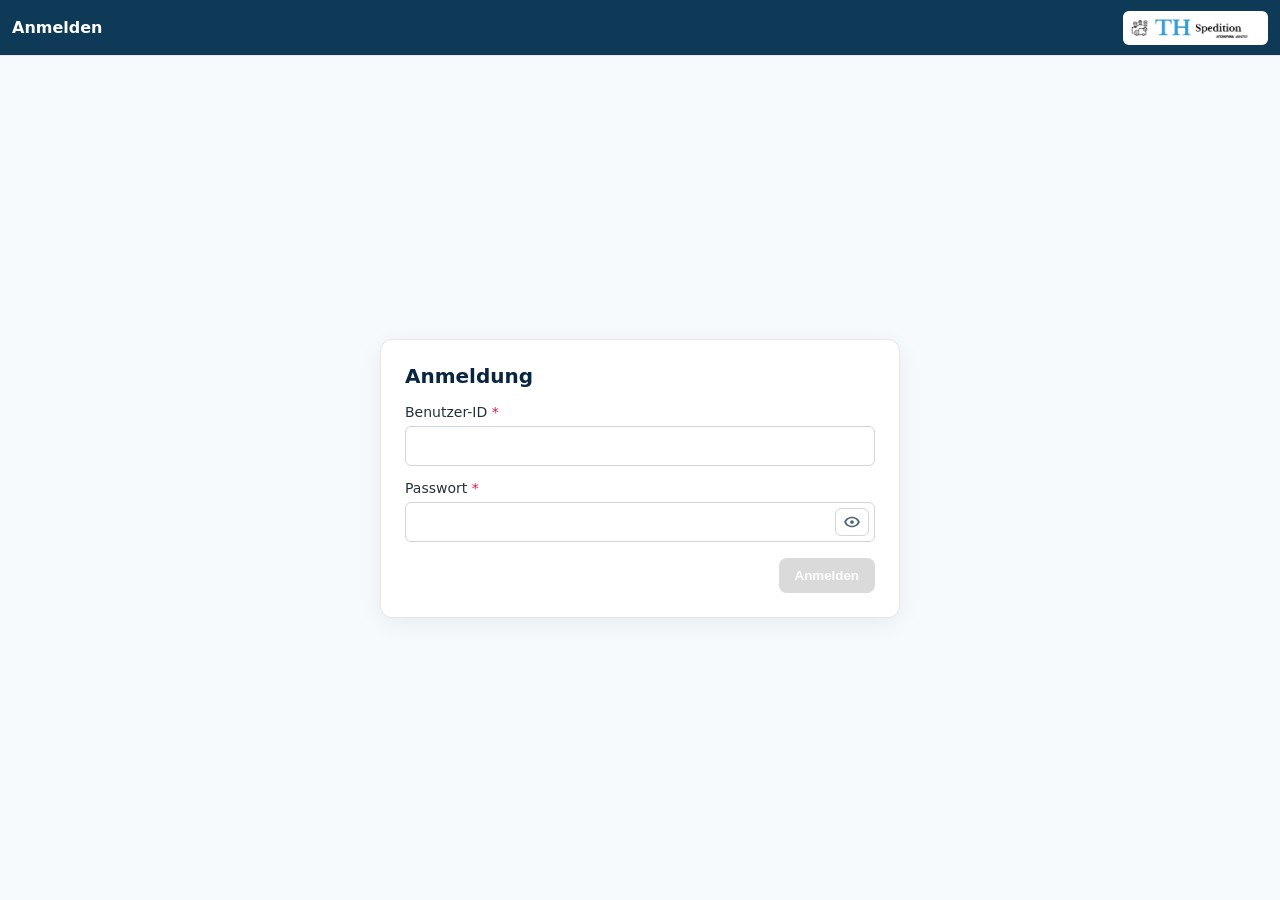
==== frontend/index.html @ f826db67 "first push" ====
<!doctype html>
<html lang="de">

<head>
  <meta charset="utf-8" />
  <meta name="viewport" content="width=device-width, initial-scale=1" />
  <!-- <meta http-equiv="Content-Security-Policy" content="
    default-src 'self';a
    base-uri 'self';
    object-src 'none';
    frame-ancestors 'none';
    img-src 'self' data:;
    style-src 'self';
    script-src 'self';
    connect-src 'self' http://localhost:8081"> -->

  <title>TH Spedition – Start</title>

  <!-- API-Basis zuerst definieren -->
  <!-- <script>
    window.API_BASE = window.API_BASE || 'http://localhost:8081';
  </script> -->

  <!-- Redirect-Logik -->
  <script type="module">
    import { isLoggedIn } from './js/auth.js';

    window.addEventListener('DOMContentLoaded', () => {
      const target = isLoggedIn() ? 'start.html' : 'login.html';
      // Nur weiterleiten, wenn wir nicht schon auf der Zielseite sind
      if (!location.pathname.endsWith('/' + target)) {
        location.replace(target);
      }
    });
  </script>

  <!-- Fallback ohne JS -->
  <noscript>
    <meta http-equiv="refresh" content="0;url=login.html">
  </noscript>

  <style>
    /* Optional: mini Loader während der Weiterleitung */
    body {
      margin: 0;
      font-family: system-ui, -apple-system, Segoe UI, Roboto, Ubuntu, 'Helvetica Neue', Arial
    }

    .boot {
      height: 100dvh;
      display: grid;
      place-items: center;
      color: #444
    }
  </style>
</head>

<body>
  <div class="boot">Weiterleiten…</div>
</body>

</html>
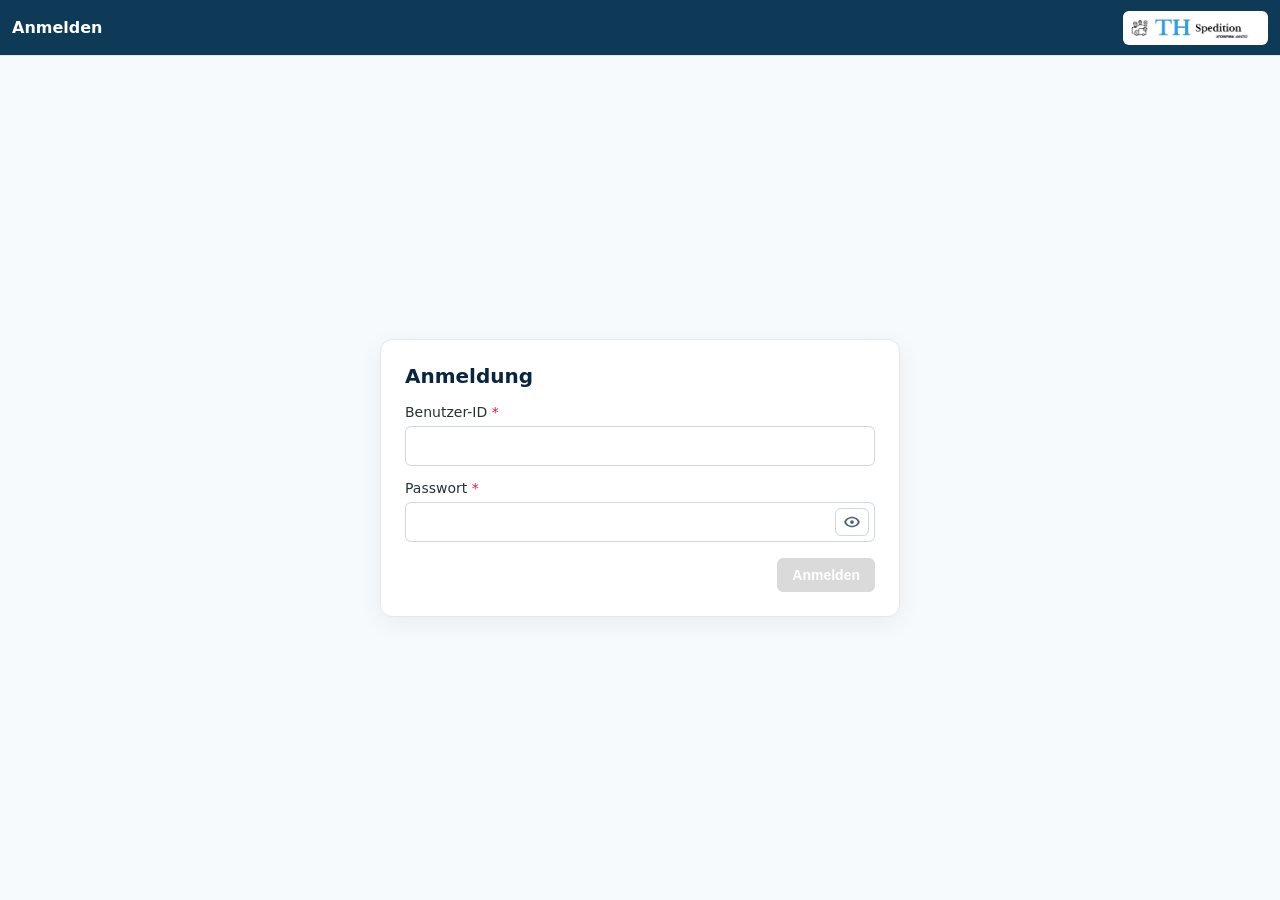
==== commit b1201c91: "10.09 21:57" ====
--- a/frontend/index.html
+++ b/frontend/index.html
@@ -53,10 +53,15 @@
       color: #444
     }
   </style>
+  <link rel="stylesheet" href="style/icons.css">
+  <link rel="stylesheet" href="style/unsaved-changes-modal.css">
+  <link rel="stylesheet" href="./style/icons.css">
+  <link rel="stylesheet" href="./style/unsaved-changes-modal.css">
 </head>
 
 <body>
   <div class="boot">Weiterleiten…</div>
+  <script type="module" src="./js/icons.js"></script>
 </body>
 
 </html>
--- a/frontend/style/icons.css
+++ b/frontend/style/icons.css
@@ -0,0 +1,26 @@
+/* Material Symbols – Apache-2.0
+   Tipp: Wenn eure CSP externe Fonts blockiert, diese Datei durch eine self-hosted @font-face ersetzen. */
+@import url('https://fonts.googleapis.com/css2?family=Material+Symbols+Rounded:opsz,wght,FILL,GRAD@20..48,400,0..1,0');
+
+.mi {
+    font-family: 'Material Symbols Rounded';
+    font-weight: normal;
+    font-style: normal;
+    font-size: 24px;
+    line-height: 1;
+    letter-spacing: normal;
+    text-transform: none;
+    display: inline-block;
+    white-space: nowrap;
+    -webkit-font-feature-settings: 'liga';
+    -webkit-font-smoothing: antialiased;
+    font-variation-settings: 'FILL' 0, 'wght' 400, 'GRAD' 0, 'opsz' 24;
+}
+
+.mi--sm {
+    font-size: 20px
+}
+
+.mi--lg {
+    font-size: 28px
+}
--- a/frontend/style/unsaved-changes-modal.css
+++ b/frontend/style/unsaved-changes-modal.css
@@ -0,0 +1,144 @@
+:root {
+    --color-surface: #ffffff;
+    --color-overlay: rgba(0, 0, 0, .56);
+    --color-text: #1f2937;
+    --color-border: #d1d5db;
+    --color-title: #0b74c4;
+    /* blauer Titel wie im Screenshot */
+    --color-info-bg: #f3f4f6;
+    /* graue Info-Box */
+    --color-primary: #0a915a;
+    /* OK-Button grün */
+    --color-primary-contrast: #ffffff;
+    --radius-m: 10px;
+    --space-2: 8px;
+    --space-3: 12px;
+    --space-4: 16px;
+    --space-5: 20px;
+    --space-6: 24px;
+    --shadow-modal: 0 22px 60px rgba(0, 0, 0, .28);
+    --z-modal: 1100;
+}
+
+/* Container & Overlay */
+.ucm-modal[hidden] {
+    display: none !important;
+}
+
+.ucm-modal {
+    position: fixed;
+    inset: 0;
+    z-index: var(--z-modal);
+}
+
+.ucm-modal__overlay {
+    position: absolute;
+    inset: 0;
+    background: var(--color-overlay);
+}
+
+/* Dialog */
+.ucm-modal__dialog {
+    position: relative;
+    margin: 12vh auto 0;
+    width: min(640px, calc(100% - 40px));
+    background: var(--color-surface);
+    color: var(--color-text);
+    border-radius: var(--radius-m);
+    box-shadow: var(--shadow-modal);
+    border: 1px solid rgba(0, 0, 0, .05);
+    display: flex;
+    flex-direction: column;
+}
+
+/* Header, Body, Footer */
+.ucm-modal__header {
+    display: flex;
+    align-items: center;
+    justify-content: space-between;
+    padding: var(--space-5) var(--space-6) var(--space-4);
+}
+
+.ucm-modal__title {
+    margin: 0;
+    font-size: 20px;
+    line-height: 1.3;
+    color: var(--color-title);
+    font-weight: 600;
+}
+
+.ucm-modal__body {
+    padding: 0 var(--space-6) var(--space-5);
+}
+
+.ucm-modal__message {
+    background: var(--color-info-bg);
+    border: 1px solid var(--color-border);
+    border-radius: 6px;
+    padding: var(--space-4);
+    font-size: 14px;
+    line-height: 1.5;
+}
+
+.ucm-modal__message p {
+    margin: 0 0 var(--space-2);
+}
+
+.ucm-modal__message p:last-child {
+    margin-bottom: 0;
+}
+
+.ucm-modal__footer {
+    display: flex;
+    gap: var(--space-3);
+    justify-content: flex-end;
+    padding: var(--space-4) var(--space-6) var(--space-6);
+}
+
+.btn {
+    appearance: none;
+    border: 1px solid transparent;
+    border-radius: 6px;
+    padding: 8px 14px;
+    font-size: 14px;
+    cursor: pointer;
+    line-height: 1.2;
+}
+
+.btn--primary {
+    background: var(--color-primary);
+    color: var(--color-primary-contrast);
+}
+
+.btn--primary:hover {
+    filter: brightness(1.04);
+}
+
+.btn--ghost {
+    background: #fff;
+    border-color: var(--color-border);
+    color: #374151;
+}
+
+.btn--ghost:hover {
+    background: #f9fafb;
+}
+
+.btn--icon {
+    border: none;
+    background: transparent;
+    padding: 6px;
+    line-height: 0;
+    color: #6b7280;
+    border-radius: 6px;
+}
+
+.btn--icon:hover {
+    background: #f3f4f6;
+    color: #111827;
+}
+
+/* Scroll-Lock */
+body.ucm-modal-open {
+    overflow: hidden;
+}
--- a/frontend/style/icons.css
+++ b/frontend/style/icons.css
@@ -0,0 +1,26 @@
+/* Material Symbols – Apache-2.0
+   Tipp: Wenn eure CSP externe Fonts blockiert, diese Datei durch eine self-hosted @font-face ersetzen. */
+@import url('https://fonts.googleapis.com/css2?family=Material+Symbols+Rounded:opsz,wght,FILL,GRAD@20..48,400,0..1,0');
+
+.mi {
+    font-family: 'Material Symbols Rounded';
+    font-weight: normal;
+    font-style: normal;
+    font-size: 24px;
+    line-height: 1;
+    letter-spacing: normal;
+    text-transform: none;
+    display: inline-block;
+    white-space: nowrap;
+    -webkit-font-feature-settings: 'liga';
+    -webkit-font-smoothing: antialiased;
+    font-variation-settings: 'FILL' 0, 'wght' 400, 'GRAD' 0, 'opsz' 24;
+}
+
+.mi--sm {
+    font-size: 20px
+}
+
+.mi--lg {
+    font-size: 28px
+}
--- a/frontend/style/unsaved-changes-modal.css
+++ b/frontend/style/unsaved-changes-modal.css
@@ -0,0 +1,144 @@
+:root {
+    --color-surface: #ffffff;
+    --color-overlay: rgba(0, 0, 0, .56);
+    --color-text: #1f2937;
+    --color-border: #d1d5db;
+    --color-title: #0b74c4;
+    /* blauer Titel wie im Screenshot */
+    --color-info-bg: #f3f4f6;
+    /* graue Info-Box */
+    --color-primary: #0a915a;
+    /* OK-Button grün */
+    --color-primary-contrast: #ffffff;
+    --radius-m: 10px;
+    --space-2: 8px;
+    --space-3: 12px;
+    --space-4: 16px;
+    --space-5: 20px;
+    --space-6: 24px;
+    --shadow-modal: 0 22px 60px rgba(0, 0, 0, .28);
+    --z-modal: 1100;
+}
+
+/* Container & Overlay */
+.ucm-modal[hidden] {
+    display: none !important;
+}
+
+.ucm-modal {
+    position: fixed;
+    inset: 0;
+    z-index: var(--z-modal);
+}
+
+.ucm-modal__overlay {
+    position: absolute;
+    inset: 0;
+    background: var(--color-overlay);
+}
+
+/* Dialog */
+.ucm-modal__dialog {
+    position: relative;
+    margin: 12vh auto 0;
+    width: min(640px, calc(100% - 40px));
+    background: var(--color-surface);
+    color: var(--color-text);
+    border-radius: var(--radius-m);
+    box-shadow: var(--shadow-modal);
+    border: 1px solid rgba(0, 0, 0, .05);
+    display: flex;
+    flex-direction: column;
+}
+
+/* Header, Body, Footer */
+.ucm-modal__header {
+    display: flex;
+    align-items: center;
+    justify-content: space-between;
+    padding: var(--space-5) var(--space-6) var(--space-4);
+}
+
+.ucm-modal__title {
+    margin: 0;
+    font-size: 20px;
+    line-height: 1.3;
+    color: var(--color-title);
+    font-weight: 600;
+}
+
+.ucm-modal__body {
+    padding: 0 var(--space-6) var(--space-5);
+}
+
+.ucm-modal__message {
+    background: var(--color-info-bg);
+    border: 1px solid var(--color-border);
+    border-radius: 6px;
+    padding: var(--space-4);
+    font-size: 14px;
+    line-height: 1.5;
+}
+
+.ucm-modal__message p {
+    margin: 0 0 var(--space-2);
+}
+
+.ucm-modal__message p:last-child {
+    margin-bottom: 0;
+}
+
+.ucm-modal__footer {
+    display: flex;
+    gap: var(--space-3);
+    justify-content: flex-end;
+    padding: var(--space-4) var(--space-6) var(--space-6);
+}
+
+.btn {
+    appearance: none;
+    border: 1px solid transparent;
+    border-radius: 6px;
+    padding: 8px 14px;
+    font-size: 14px;
+    cursor: pointer;
+    line-height: 1.2;
+}
+
+.btn--primary {
+    background: var(--color-primary);
+    color: var(--color-primary-contrast);
+}
+
+.btn--primary:hover {
+    filter: brightness(1.04);
+}
+
+.btn--ghost {
+    background: #fff;
+    border-color: var(--color-border);
+    color: #374151;
+}
+
+.btn--ghost:hover {
+    background: #f9fafb;
+}
+
+.btn--icon {
+    border: none;
+    background: transparent;
+    padding: 6px;
+    line-height: 0;
+    color: #6b7280;
+    border-radius: 6px;
+}
+
+.btn--icon:hover {
+    background: #f3f4f6;
+    color: #111827;
+}
+
+/* Scroll-Lock */
+body.ucm-modal-open {
+    overflow: hidden;
+}
